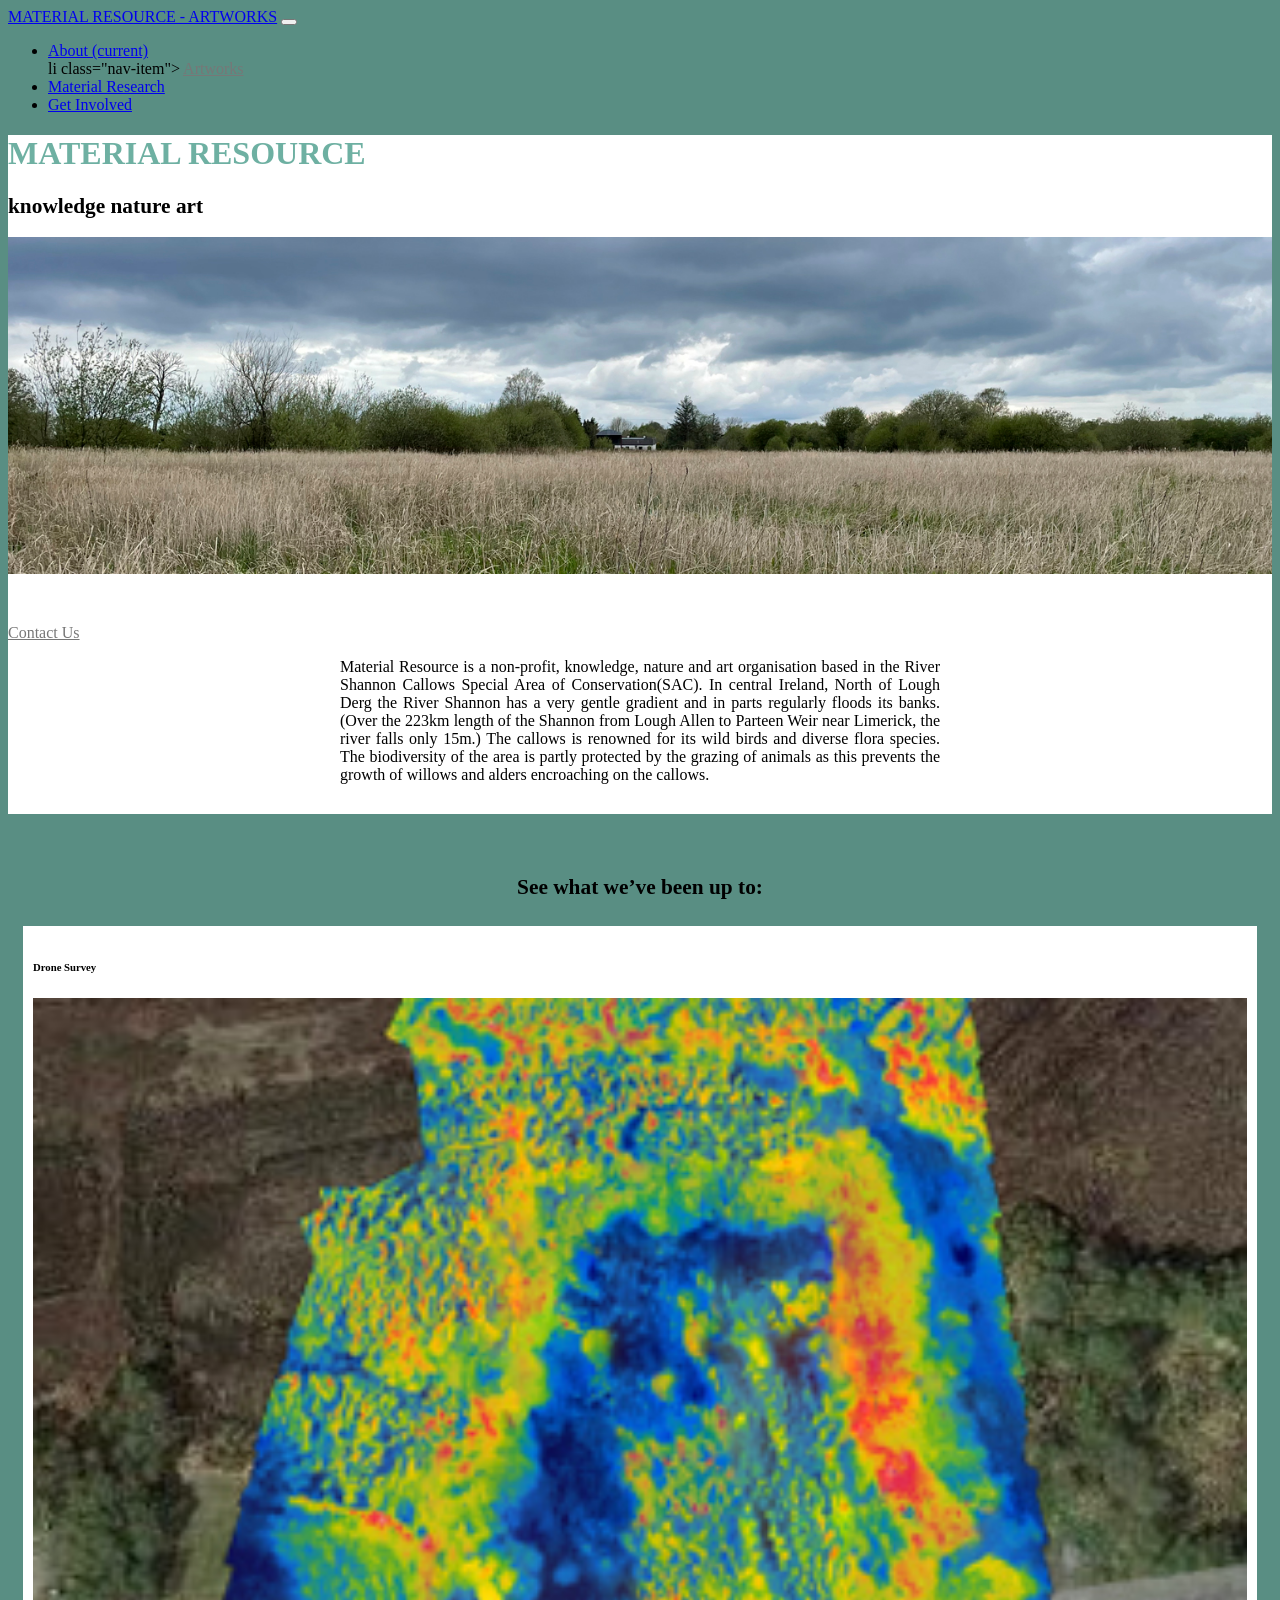
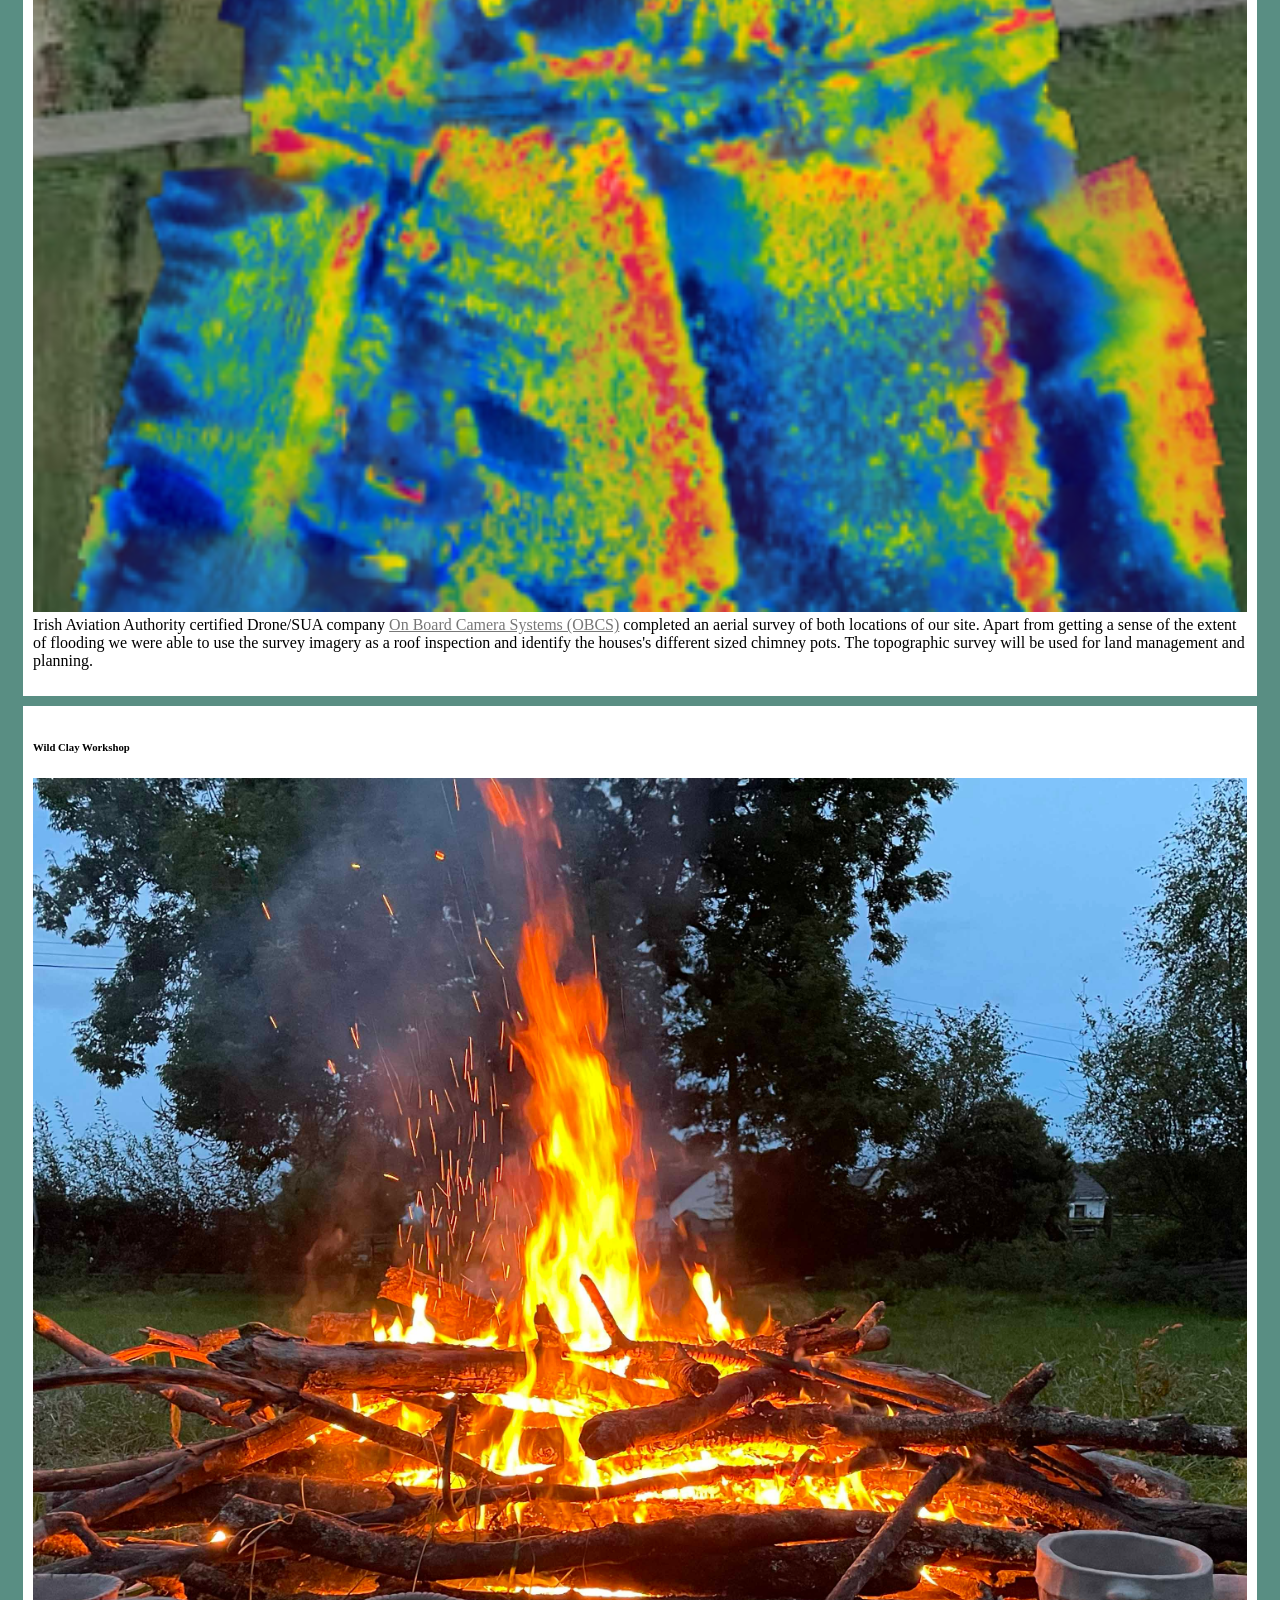
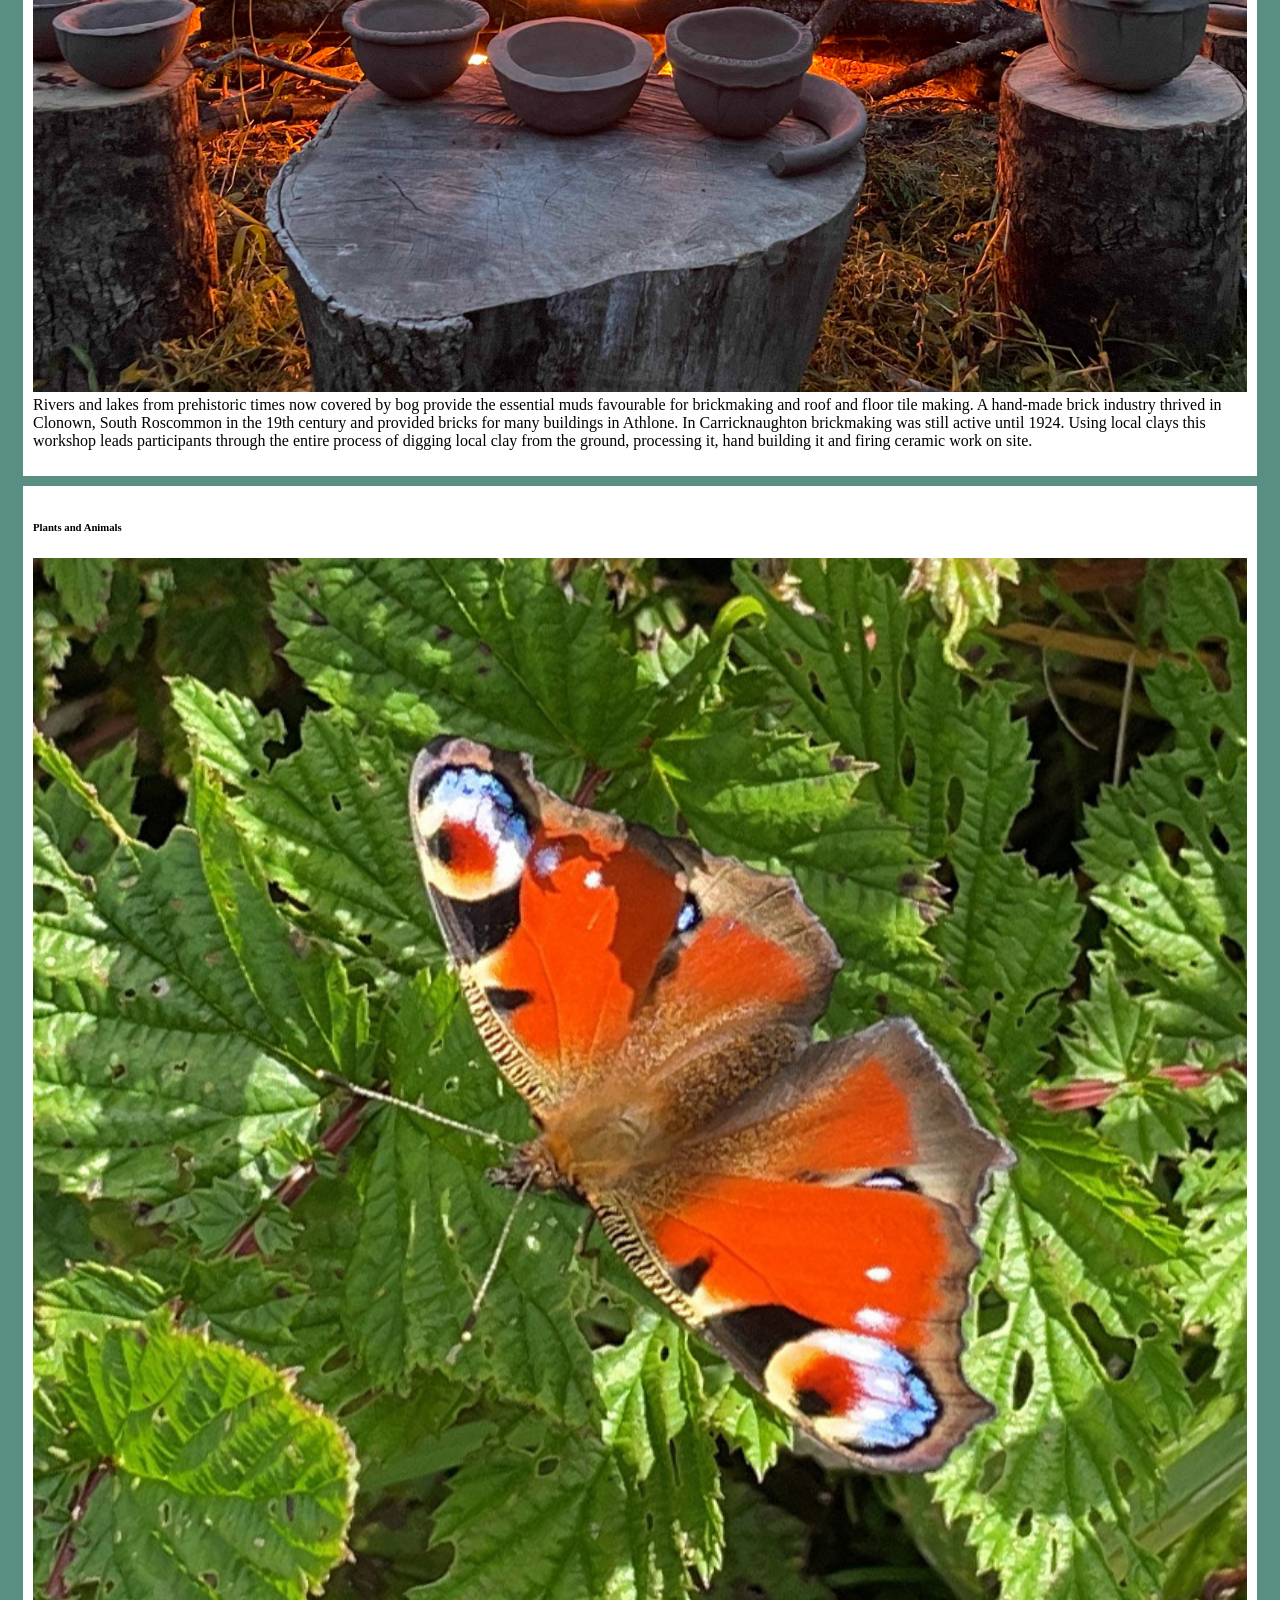
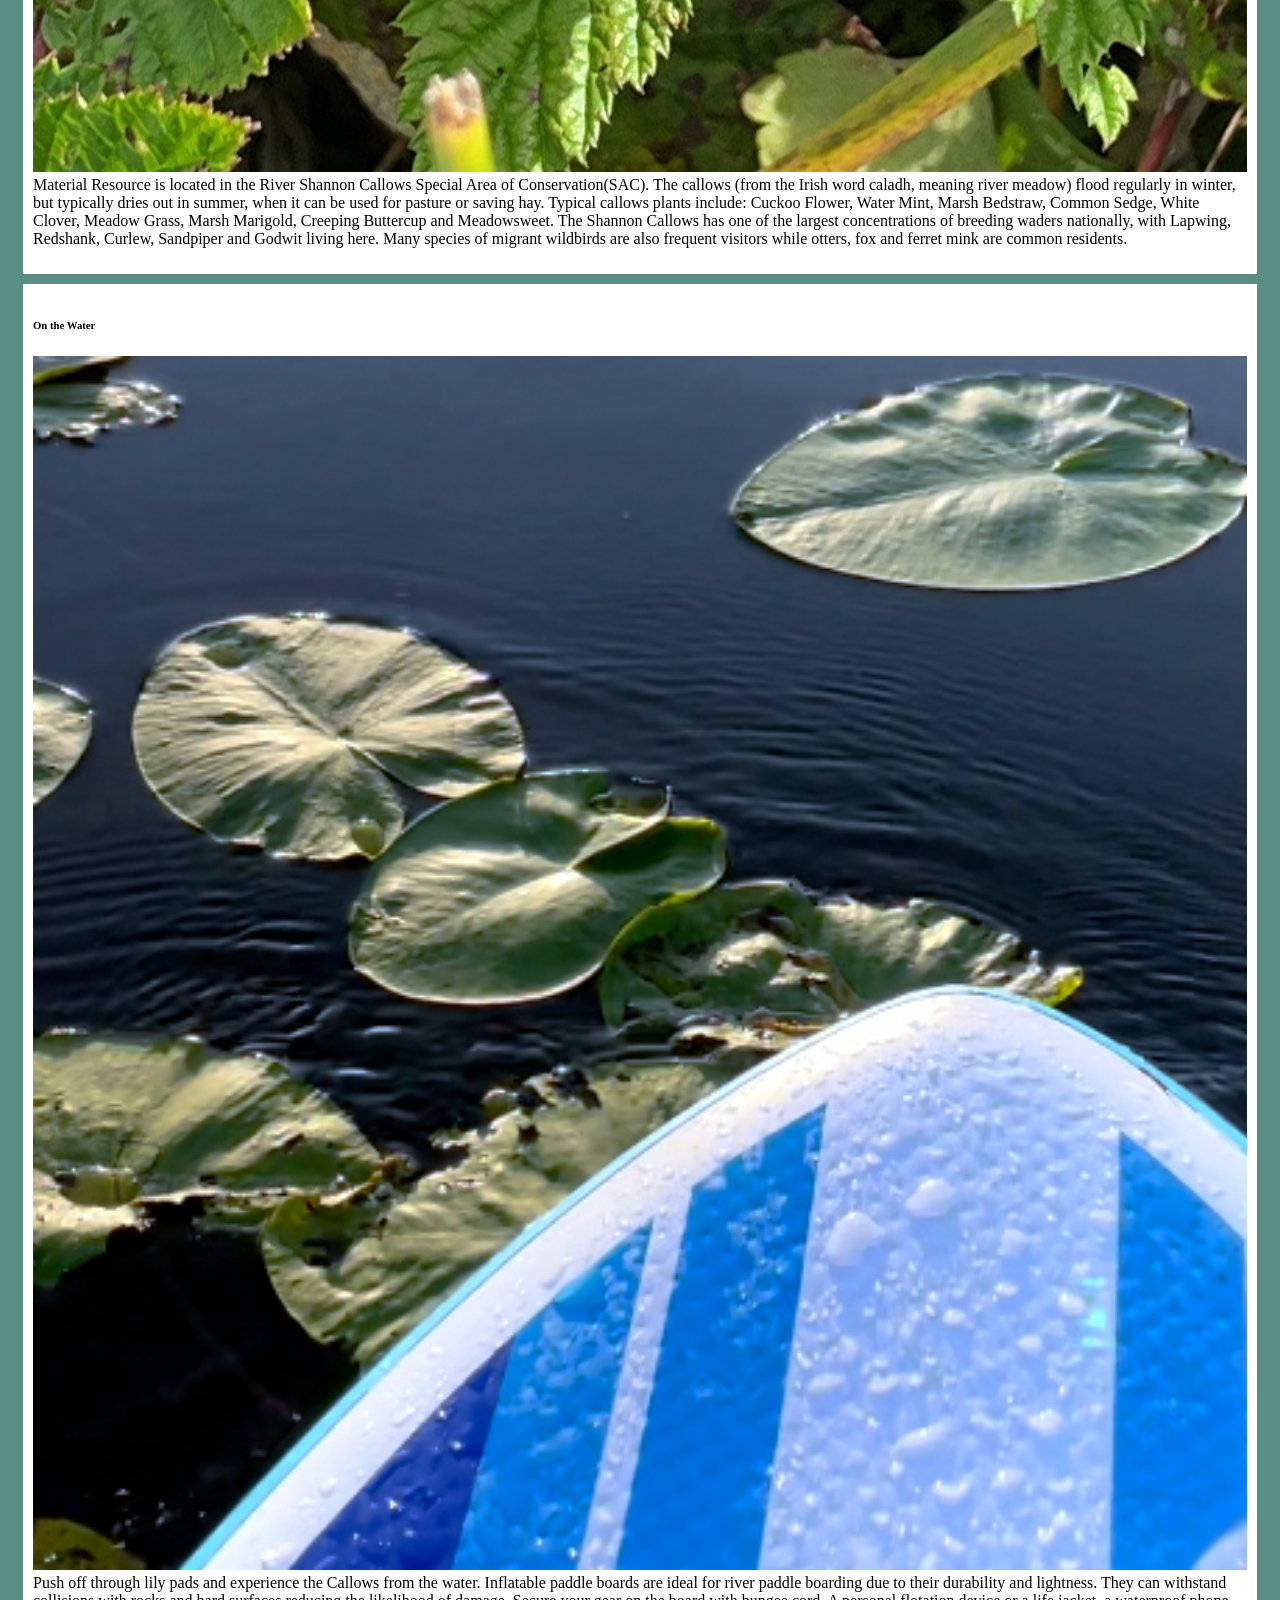
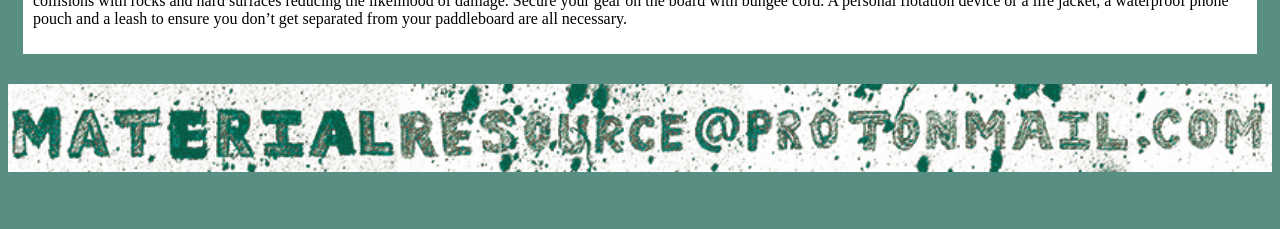
==== artworks.html @ 631aaa68 "add Artworks in menu" ====
<!DOCTYPE html>
<html lang="en">

<head>

  <meta charset="utf-8">
  <meta name="viewport" content="width=device-width, initial-scale=1, shrink-to-fit=no">
  <meta name="description" content="">
  <meta name="author" content="">

  <title>Material Resource - Artworks</title>

  <!-- Bootstrap core CSS -->
  <link href="vendor/bootstrap/css/bootstrap.min.css" rel="stylesheet">


</head>

<body style="background-color:#598e83">

  <!-- Navigation -->
  <nav class="navbar navbar-expand-lg navbar-dark bg-dark static-top">
    <div class="container">
      <a class="navbar-brand" href="#">MATERIAL RESOURCE - ARTWORKS</a>
      <button class="navbar-toggler" type="button" data-toggle="collapse" data-target="#navbarResponsive" aria-controls="navbarResponsive" aria-expanded="false" aria-label="Toggle navigation">
        <span class="navbar-toggler-icon"></span>
      </button>
      <div class="collapse navbar-collapse" id="navbarResponsive">
        <ul class="navbar-nav ml-auto">
          <li class="nav-item active">
            <a class="nav-link" href="#">About
              <span class="sr-only">(current)</span>
            </a>
          </li>
          li class="nav-item">
            <a class="nav-link" href="https://www.materialresource.org/artworks.html" style="color:#777777"">Artworks</a>
          </li>
          <li class="nav-item">
            <a class="nav-link" href="#">Material Research</a>
          </li>

          <li class="nav-item">
            <a class="nav-link" href="#">Get Involved</a>
          </li>
        </ul>
      </div>
    </div>
  </nav>

  <!-- Page Content -->
  <div class="container">
    <div class="row" style="background-color:white">
      <div class="col-lg-12 text-center">
        <h1 class="mt-5" style="color: #6eb0a2"><b>MATERIAL RESOURCE</b></h1>
        <h2 style="font-size:16pt;">knowledge nature art</h2>
        <img style="width:100%" src="./images/housecallows.jpg">
        <p style="padding-top:30px"><a href="#getinvolved" style="color:#777777">Contact Us</a></p>
        <p style="text-align:justify; max-width:600px; margin:auto; padding-bottom:30px;">Material Resource is a non-profit, knowledge, nature and art organisation based in the River Shannon Callows Special Area of Conservation(SAC). In central Ireland, North of Lough Derg the River Shannon has a very gentle gradient and in parts regularly floods its banks. (Over the 223km length of the Shannon from Lough Allen to Parteen Weir near Limerick, the river falls only 15m.) The callows is renowned for its wild birds and diverse flora species. The biodiversity of the area is partly protected by the grazing of animals as this prevents the growth of willows and alders encroaching on the callows.</p>

      </div>
    </div>
  </div>

<div class="container" style="padding:10px;">
    <h3 style="font-size:16pt;padding-top:30px;text-align:center;"><b>See what we’ve been up to:</b></h3>
    <div class="row" style="background-color:white;">
      
      <div class="col-sm-6 col-lg-3" style="border:5px solid #598e83;background-color:white;padding:10px;">
        <h6><b>Drone Survey</b></h6>
        <p><img style="width:100%" src="./images/droneRGB.jpg">Irish Aviation Authority certified Drone/SUA company <a href="https://www.obcs.ie" style="color:#777777"> On Board Camera Systems (OBCS)</a> completed an aerial survey of both locations of our site. Apart from getting a sense of the extent of flooding we were able to use the survey imagery as a roof inspection and identify the houses's different sized chimney pots. The topographic survey will be used for land management and planning.</p>
      </div>

      <div class="col-sm-6 col-lg-3" style="border:5px solid #598e83;background-color:white;padding:10px;">
        <h6><b>Wild Clay Workshop</b></h6>
        <p><img style="width:100%" src="./images/clayfiring.jpg">Rivers and lakes from prehistoric times now covered by bog provide the essential muds favourable for brickmaking and roof and floor tile making. A hand-made brick industry thrived in Clonown, South Roscommon in the 19th century and provided bricks for many buildings in Athlone. In Carricknaughton brickmaking was still active until 1924. Using local clays this workshop leads participants through the entire process of digging local clay from the ground, processing it, hand building it and firing ceramic work on site.</p>
      </div>

      <div class="col-sm-6 col-lg-3" style="border:5px solid #598e83;background-color:white;padding:10px;">
        <h6><b>Plants and Animals</b></h6>
        <p><img style="width:100%" src="./images/peacockbutterflymeadowsweet.jpg">Material Resource is located in the River Shannon Callows Special Area of Conservation(SAC). The callows (from the Irish word caladh, meaning river meadow) flood regularly in winter, but typically dries out in summer, when it can be used for pasture or saving hay. Typical callows plants include: Cuckoo Flower, Water Mint, Marsh Bedstraw, Common Sedge, White Clover, Meadow Grass, Marsh Marigold, Creeping Buttercup and Meadowsweet. The Shannon Callows has one of the largest concentrations of breeding waders nationally, with Lapwing, Redshank, Curlew, Sandpiper and Godwit living here. Many species of migrant wildbirds are also frequent visitors while otters, fox and ferret mink are common residents.</p>
      </div>

      <div class="col-sm-6 col-lg-3" style="border:5px solid #598e83;background-color:white;padding:10px;">
        <h6><b>On the Water</b></h6>
        <p><img style="width:100%" src="./images/paddleboard.jpg">Push off through lily pads and experience the Callows from the water. Inflatable paddle boards are ideal for river paddle boarding due to their durability and lightness. They can withstand collisions with rocks and hard surfaces reducing the likelihood of damage. Secure your gear on the board with bungee cord. A personal flotation device or a life jacket, a waterproof phone pouch and a leash to ensure you don’t get separated from your paddleboard are all necessary.</p>
      </div>

    </div>
  </div>

   <div class="container">
    <div class="row" style="background-color:#598e83;padding-top:15px;padding-bottom:15px">
      <div class="col-lg-12">
        <a id="getinvolved"><img style="width:100%" src="./images/getinvolved.jpg"></a>
      </div>
    </div>
  </div>

  <!-- Spacer -->
  <div class="container">
    <div class="row" style="background-color:#598e83;padding-top:15px;padding-bottom:15px">
      <div class="col-lg-12">
      </div>
    </div>
  </div>










  <!-- Bootstrap core JavaScript -->
  <script src="vendor/jquery/jquery.slim.min.js"></script>
  <script src="vendor/bootstrap/js/bootstrap.bundle.min.js"></script>

</body>

</html>
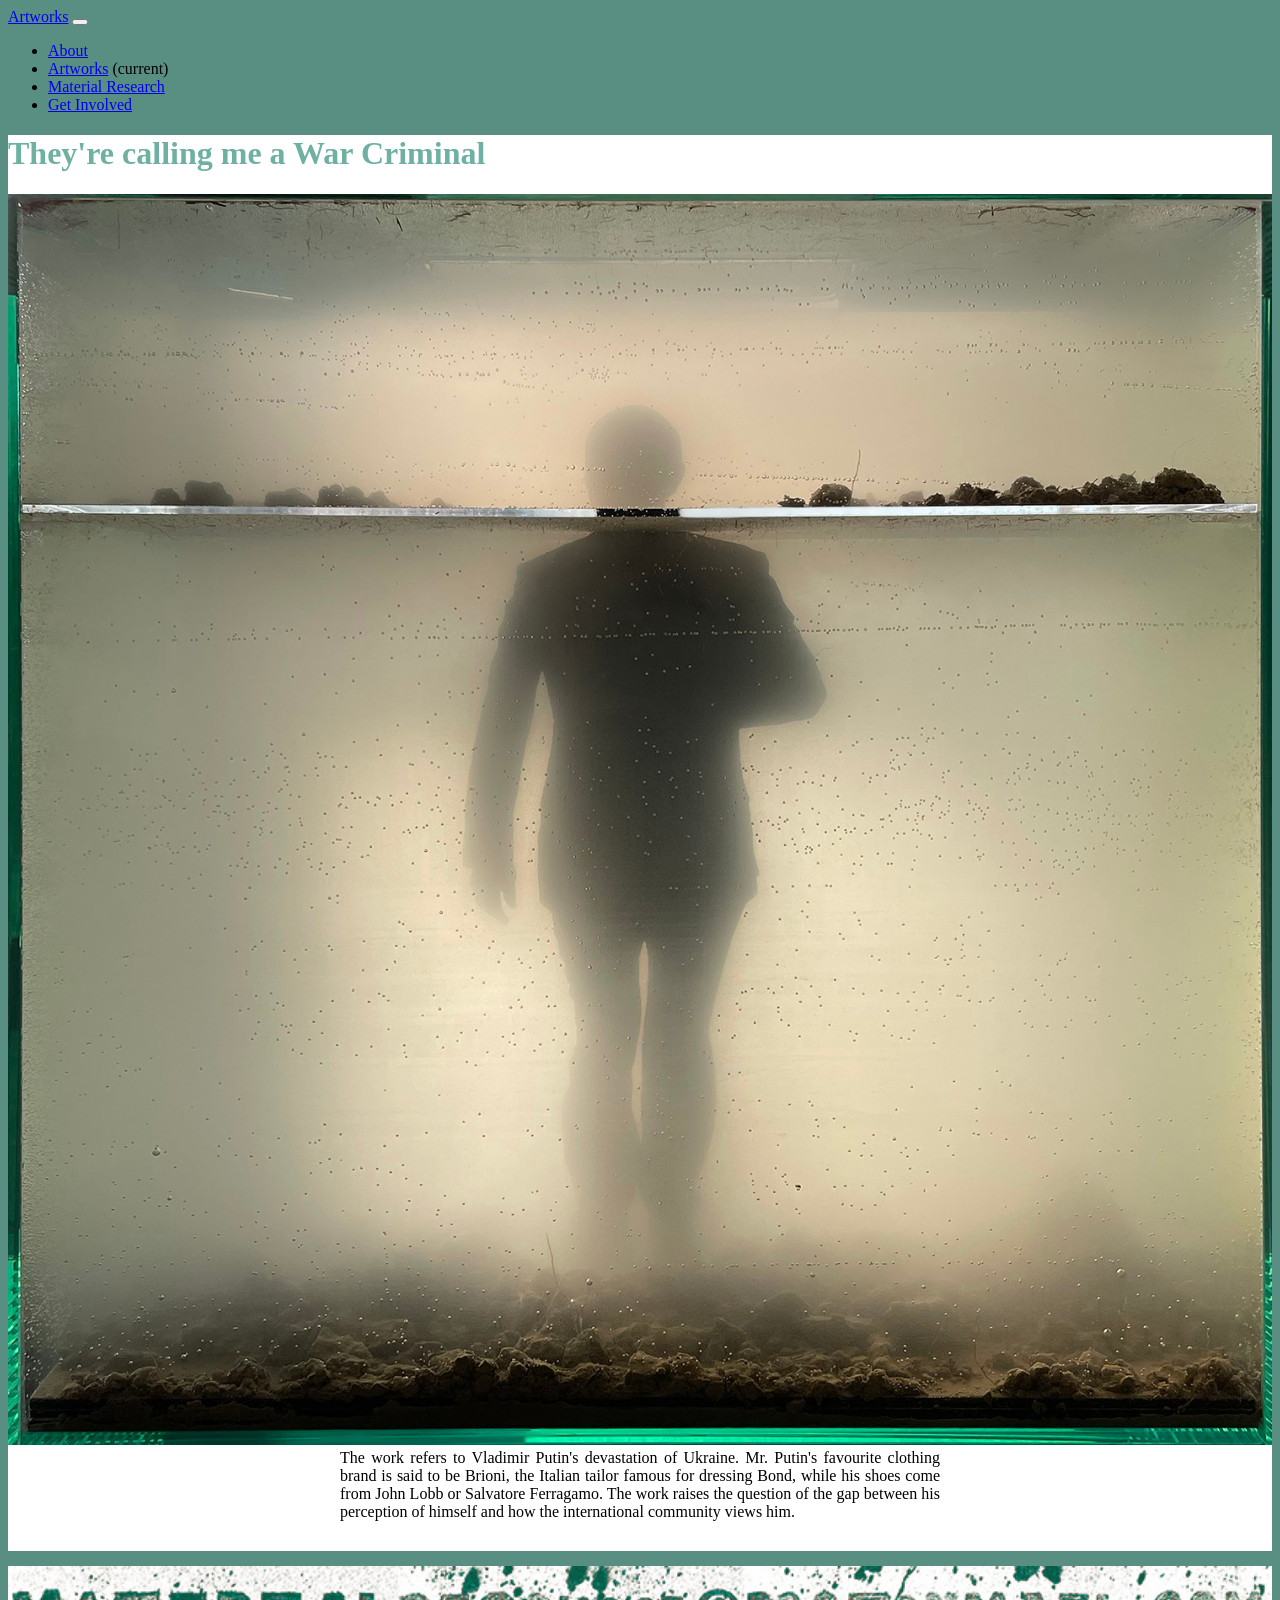
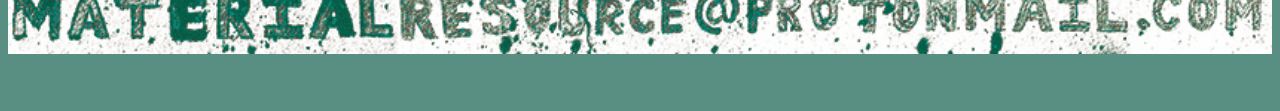
==== commit 1c937ae7: "war criminal image 2023" ====
--- a/artworks.html
+++ b/artworks.html
@@ -21,27 +21,29 @@
   <!-- Navigation -->
   <nav class="navbar navbar-expand-lg navbar-dark bg-dark static-top">
     <div class="container">
-      <a class="navbar-brand" href="#">MATERIAL RESOURCE - ARTWORKS</a>
+      <a class="navbar-brand" href="#">Artworks</a>
       <button class="navbar-toggler" type="button" data-toggle="collapse" data-target="#navbarResponsive" aria-controls="navbarResponsive" aria-expanded="false" aria-label="Toggle navigation">
         <span class="navbar-toggler-icon"></span>
       </button>
       <div class="collapse navbar-collapse" id="navbarResponsive">
         <ul class="navbar-nav ml-auto">
           <li class="nav-item active">
-            <a class="nav-link" href="#">About
-              <span class="sr-only">(current)</span>
+            <a class="nav-link" href="https://www.materialresource.org/index.html">About
             </a>
           </li>
-          li class="nav-item">
-            <a class="nav-link" href="https://www.materialresource.org/artworks.html" style="color:#777777"">Artworks</a>
+      <li class="nav-item">
+            <a class="nav-link" href="https://www.materialresource.org/artworks.html">Artworks</a>
+            <span class="sr-only">(current)</span>
           </li>
-          <li class="nav-item">
+
+<li class="nav-item">
             <a class="nav-link" href="#">Material Research</a>
           </li>
 
           <li class="nav-item">
             <a class="nav-link" href="#">Get Involved</a>
           </li>
+          
         </ul>
       </div>
     </div>
@@ -51,43 +53,18 @@
   <div class="container">
     <div class="row" style="background-color:white">
       <div class="col-lg-12 text-center">
-        <h1 class="mt-5" style="color: #6eb0a2"><b>MATERIAL RESOURCE</b></h1>
-        <h2 style="font-size:16pt;">knowledge nature art</h2>
-        <img style="width:100%" src="./images/housecallows.jpg">
-        <p style="padding-top:30px"><a href="#getinvolved" style="color:#777777">Contact Us</a></p>
-        <p style="text-align:justify; max-width:600px; margin:auto; padding-bottom:30px;">Material Resource is a non-profit, knowledge, nature and art organisation based in the River Shannon Callows Special Area of Conservation(SAC). In central Ireland, North of Lough Derg the River Shannon has a very gentle gradient and in parts regularly floods its banks. (Over the 223km length of the Shannon from Lough Allen to Parteen Weir near Limerick, the river falls only 15m.) The callows is renowned for its wild birds and diverse flora species. The biodiversity of the area is partly protected by the grazing of animals as this prevents the growth of willows and alders encroaching on the callows.</p>
+        <h1 class="mt-5" style="color: #6eb0a2"><b>They're calling me a War Criminal</b></h1>
+        
+        <img style="width:100%" src="./images/warcriminal.jpg">
+        
+        <p style="text-align:justify; max-width:600px; margin:auto; padding-bottom:30px;">The work refers to Vladimir Putin's devastation of Ukraine. Mr. Putin's favourite clothing brand is said to be Brioni, the Italian tailor famous for dressing Bond, while his shoes come from John Lobb or Salvatore Ferragamo. The work raises the question of the gap between his perception of himself and how the international community views him.</p>
 
       </div>
     </div>
   </div>
 
-<div class="container" style="padding:10px;">
-    <h3 style="font-size:16pt;padding-top:30px;text-align:center;"><b>See what we’ve been up to:</b></h3>
-    <div class="row" style="background-color:white;">
-      
-      <div class="col-sm-6 col-lg-3" style="border:5px solid #598e83;background-color:white;padding:10px;">
-        <h6><b>Drone Survey</b></h6>
-        <p><img style="width:100%" src="./images/droneRGB.jpg">Irish Aviation Authority certified Drone/SUA company <a href="https://www.obcs.ie" style="color:#777777"> On Board Camera Systems (OBCS)</a> completed an aerial survey of both locations of our site. Apart from getting a sense of the extent of flooding we were able to use the survey imagery as a roof inspection and identify the houses's different sized chimney pots. The topographic survey will be used for land management and planning.</p>
-      </div>
 
-      <div class="col-sm-6 col-lg-3" style="border:5px solid #598e83;background-color:white;padding:10px;">
-        <h6><b>Wild Clay Workshop</b></h6>
-        <p><img style="width:100%" src="./images/clayfiring.jpg">Rivers and lakes from prehistoric times now covered by bog provide the essential muds favourable for brickmaking and roof and floor tile making. A hand-made brick industry thrived in Clonown, South Roscommon in the 19th century and provided bricks for many buildings in Athlone. In Carricknaughton brickmaking was still active until 1924. Using local clays this workshop leads participants through the entire process of digging local clay from the ground, processing it, hand building it and firing ceramic work on site.</p>
-      </div>
-
-      <div class="col-sm-6 col-lg-3" style="border:5px solid #598e83;background-color:white;padding:10px;">
-        <h6><b>Plants and Animals</b></h6>
-        <p><img style="width:100%" src="./images/peacockbutterflymeadowsweet.jpg">Material Resource is located in the River Shannon Callows Special Area of Conservation(SAC). The callows (from the Irish word caladh, meaning river meadow) flood regularly in winter, but typically dries out in summer, when it can be used for pasture or saving hay. Typical callows plants include: Cuckoo Flower, Water Mint, Marsh Bedstraw, Common Sedge, White Clover, Meadow Grass, Marsh Marigold, Creeping Buttercup and Meadowsweet. The Shannon Callows has one of the largest concentrations of breeding waders nationally, with Lapwing, Redshank, Curlew, Sandpiper and Godwit living here. Many species of migrant wildbirds are also frequent visitors while otters, fox and ferret mink are common residents.</p>
-      </div>
-
-      <div class="col-sm-6 col-lg-3" style="border:5px solid #598e83;background-color:white;padding:10px;">
-        <h6><b>On the Water</b></h6>
-        <p><img style="width:100%" src="./images/paddleboard.jpg">Push off through lily pads and experience the Callows from the water. Inflatable paddle boards are ideal for river paddle boarding due to their durability and lightness. They can withstand collisions with rocks and hard surfaces reducing the likelihood of damage. Secure your gear on the board with bungee cord. A personal flotation device or a life jacket, a waterproof phone pouch and a leash to ensure you don’t get separated from your paddleboard are all necessary.</p>
-      </div>
-
-    </div>
-  </div>
-
+  <!-- Page Content - get involved -->
    <div class="container">
     <div class="row" style="background-color:#598e83;padding-top:15px;padding-bottom:15px">
       <div class="col-lg-12">
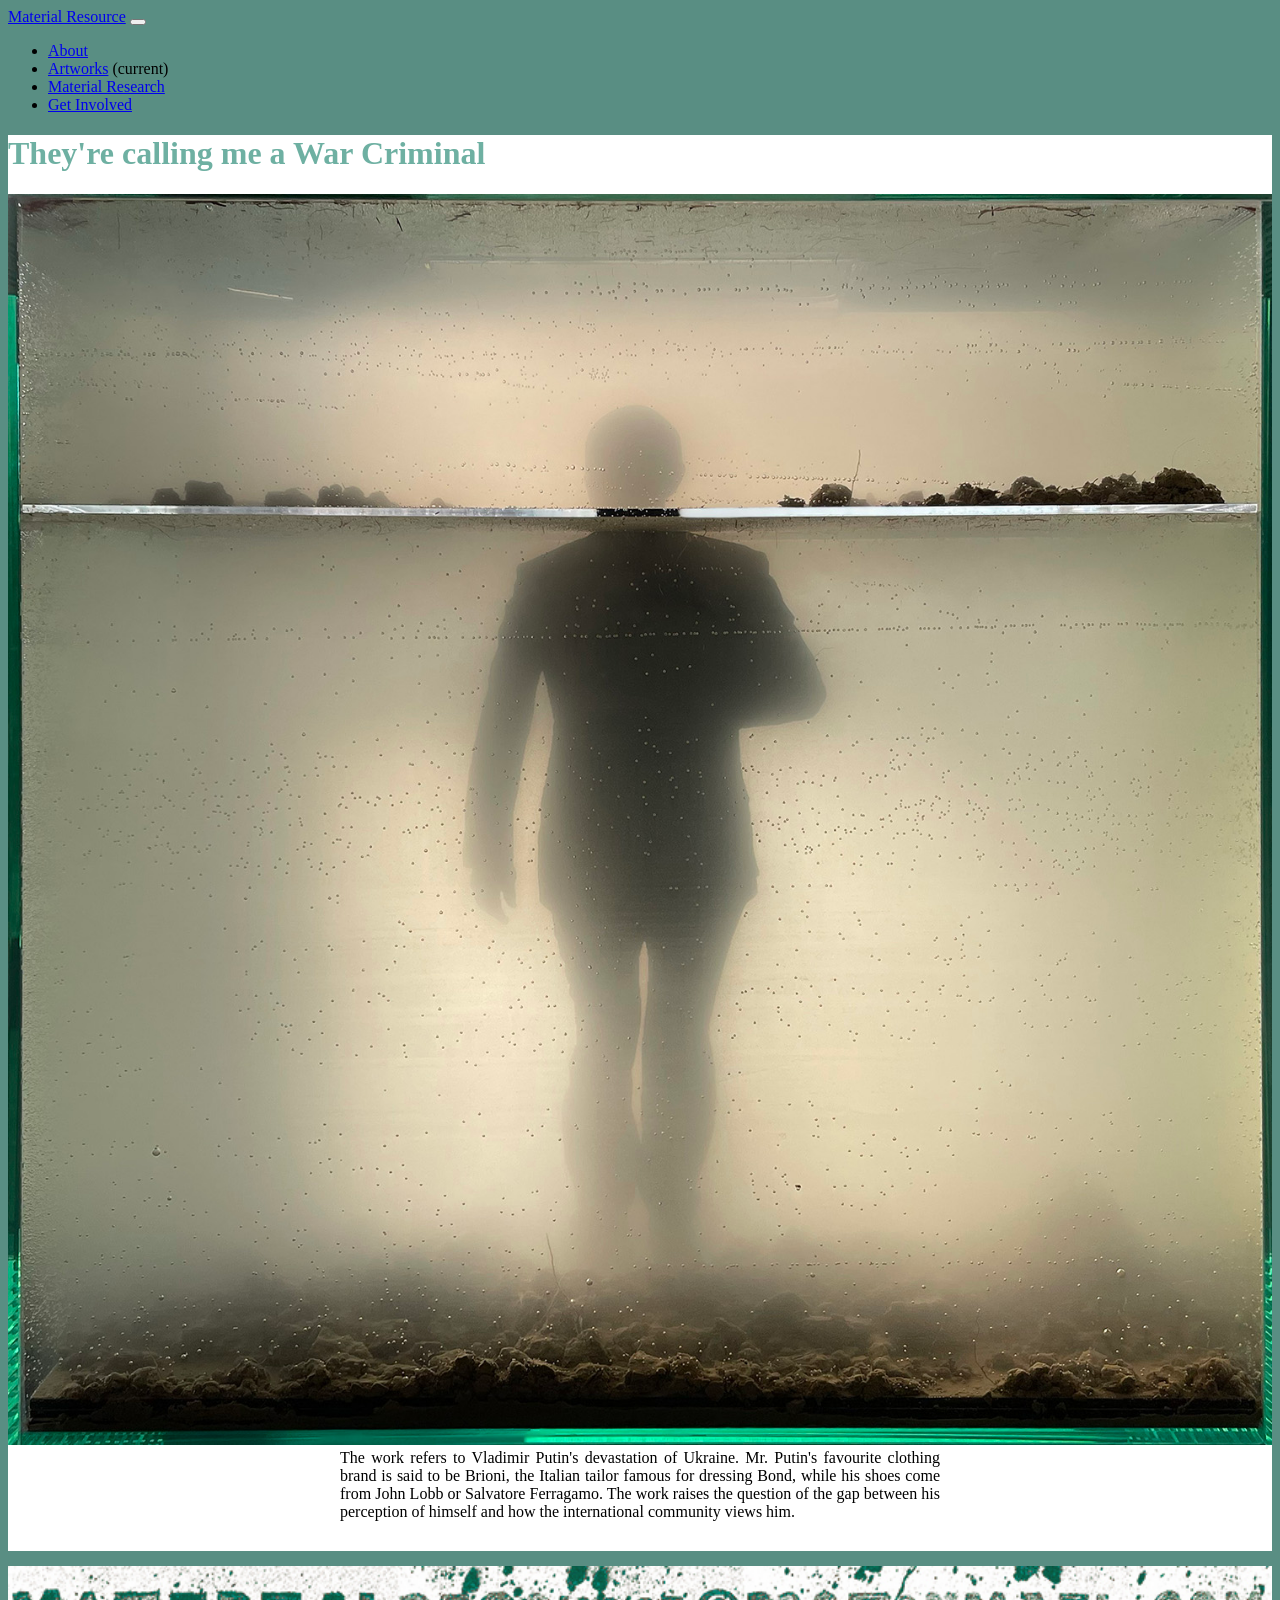
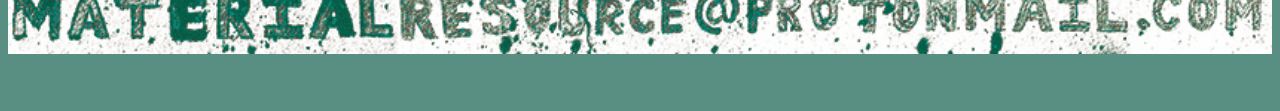
==== commit 4412e0e3: "edit" ====
--- a/artworks.html
+++ b/artworks.html
@@ -21,18 +21,18 @@
   <!-- Navigation -->
   <nav class="navbar navbar-expand-lg navbar-dark bg-dark static-top">
     <div class="container">
-      <a class="navbar-brand" href="#">Artworks</a>
+      <a class="navbar-brand" href="index.html">Material Resource</a>
       <button class="navbar-toggler" type="button" data-toggle="collapse" data-target="#navbarResponsive" aria-controls="navbarResponsive" aria-expanded="false" aria-label="Toggle navigation">
         <span class="navbar-toggler-icon"></span>
       </button>
       <div class="collapse navbar-collapse" id="navbarResponsive">
         <ul class="navbar-nav ml-auto">
           <li class="nav-item active">
-            <a class="nav-link" href="https://www.materialresource.org/index.html">About
+            <a class="nav-link" href="index.html">About
             </a>
           </li>
       <li class="nav-item">
-            <a class="nav-link" href="https://www.materialresource.org/artworks.html">Artworks</a>
+            <a class="nav-link" href="artworks.html">Artworks</a>
             <span class="sr-only">(current)</span>
           </li>
 
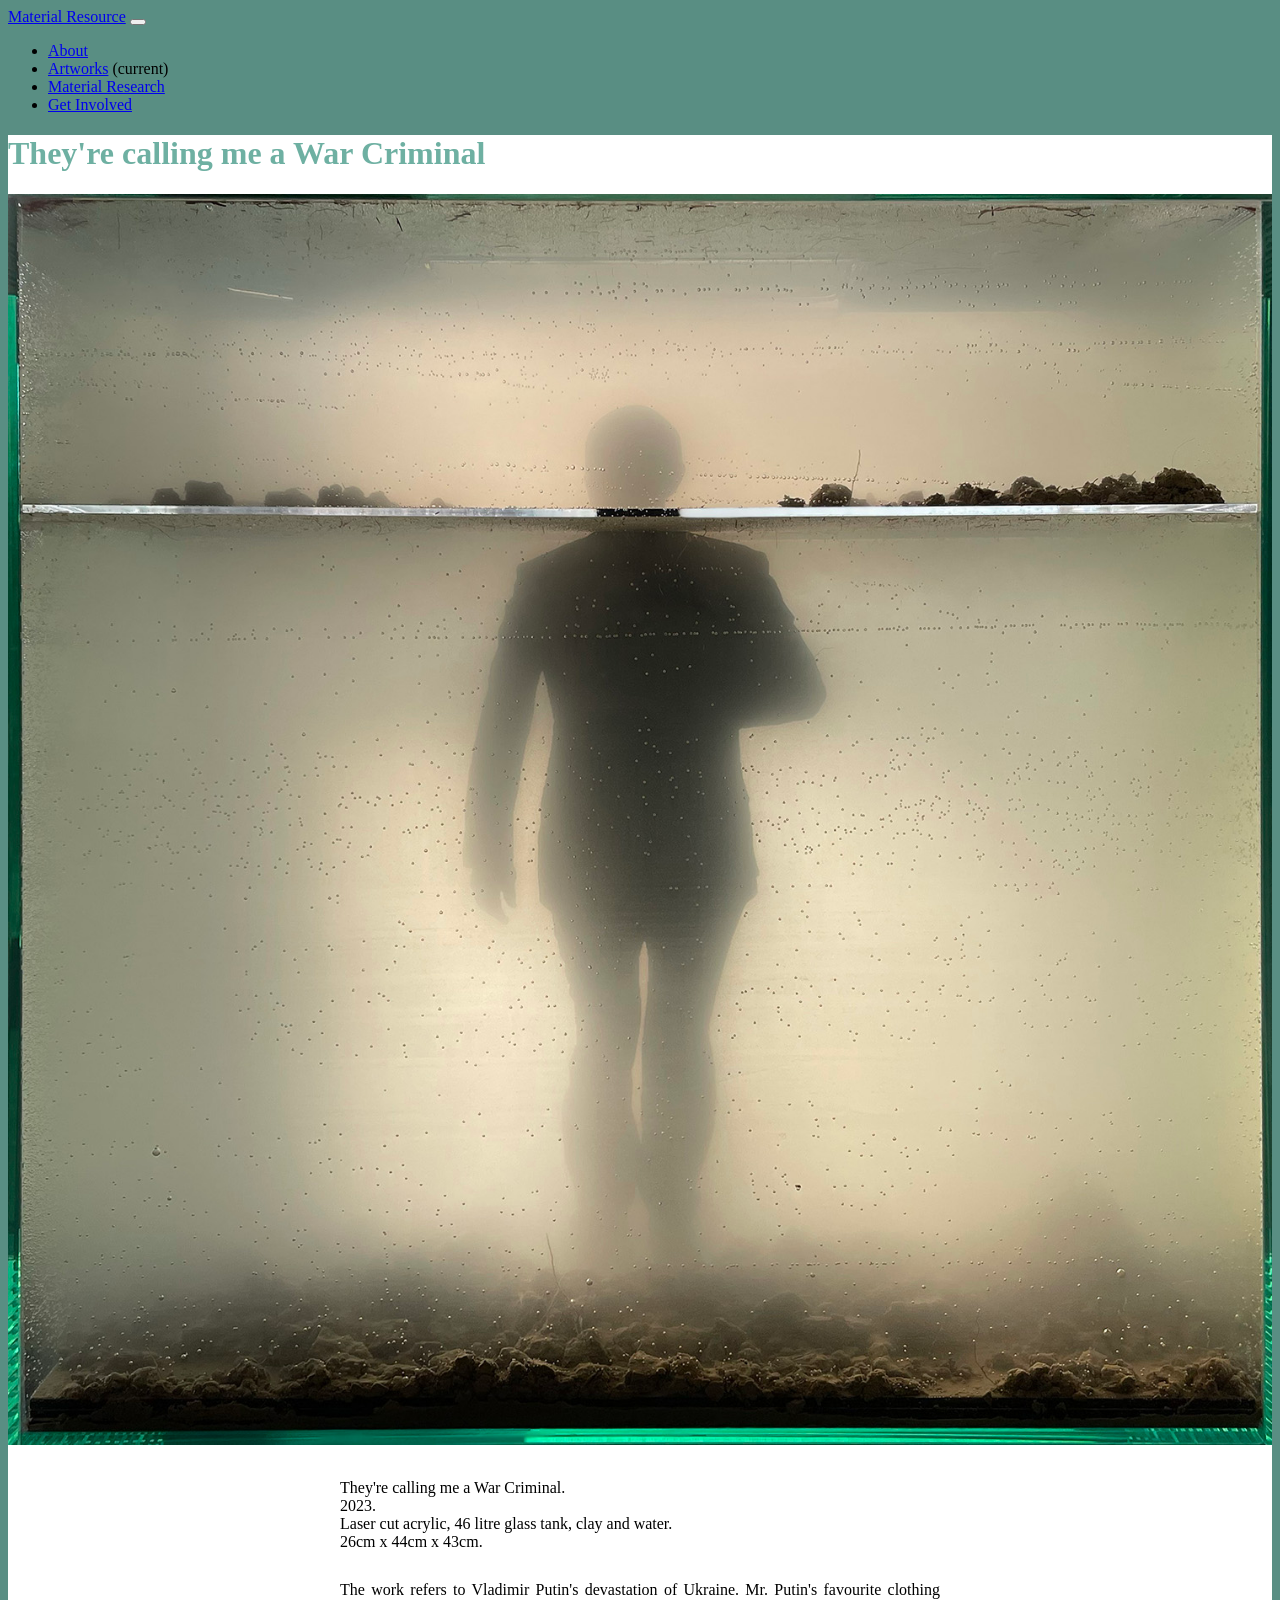
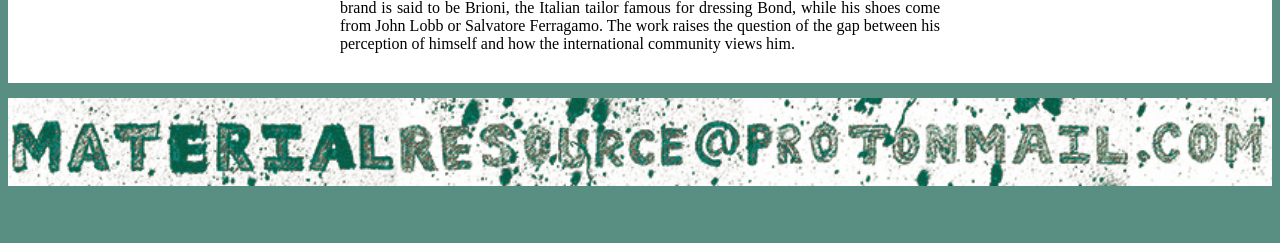
==== commit adfe387a: "Add new content" ====
--- a/artworks.html
+++ b/artworks.html
@@ -57,7 +57,17 @@
         
         <img style="width:100%" src="./images/warcriminal.jpg">
         
+        <p style="text-align:justify; max-width:600px; margin:auto; padding-top:30px; padding-bottom:30px;">
+          They're calling me a War Criminal.<br>
+          2023.<br>
+          Laser cut acrylic, 46 litre glass tank, clay and water.<br>
+          26cm x 44cm x 43cm.<br>
+</p>
+
         <p style="text-align:justify; max-width:600px; margin:auto; padding-bottom:30px;">The work refers to Vladimir Putin's devastation of Ukraine. Mr. Putin's favourite clothing brand is said to be Brioni, the Italian tailor famous for dressing Bond, while his shoes come from John Lobb or Salvatore Ferragamo. The work raises the question of the gap between his perception of himself and how the international community views him.</p>
+
+
+        
 
       </div>
     </div>
